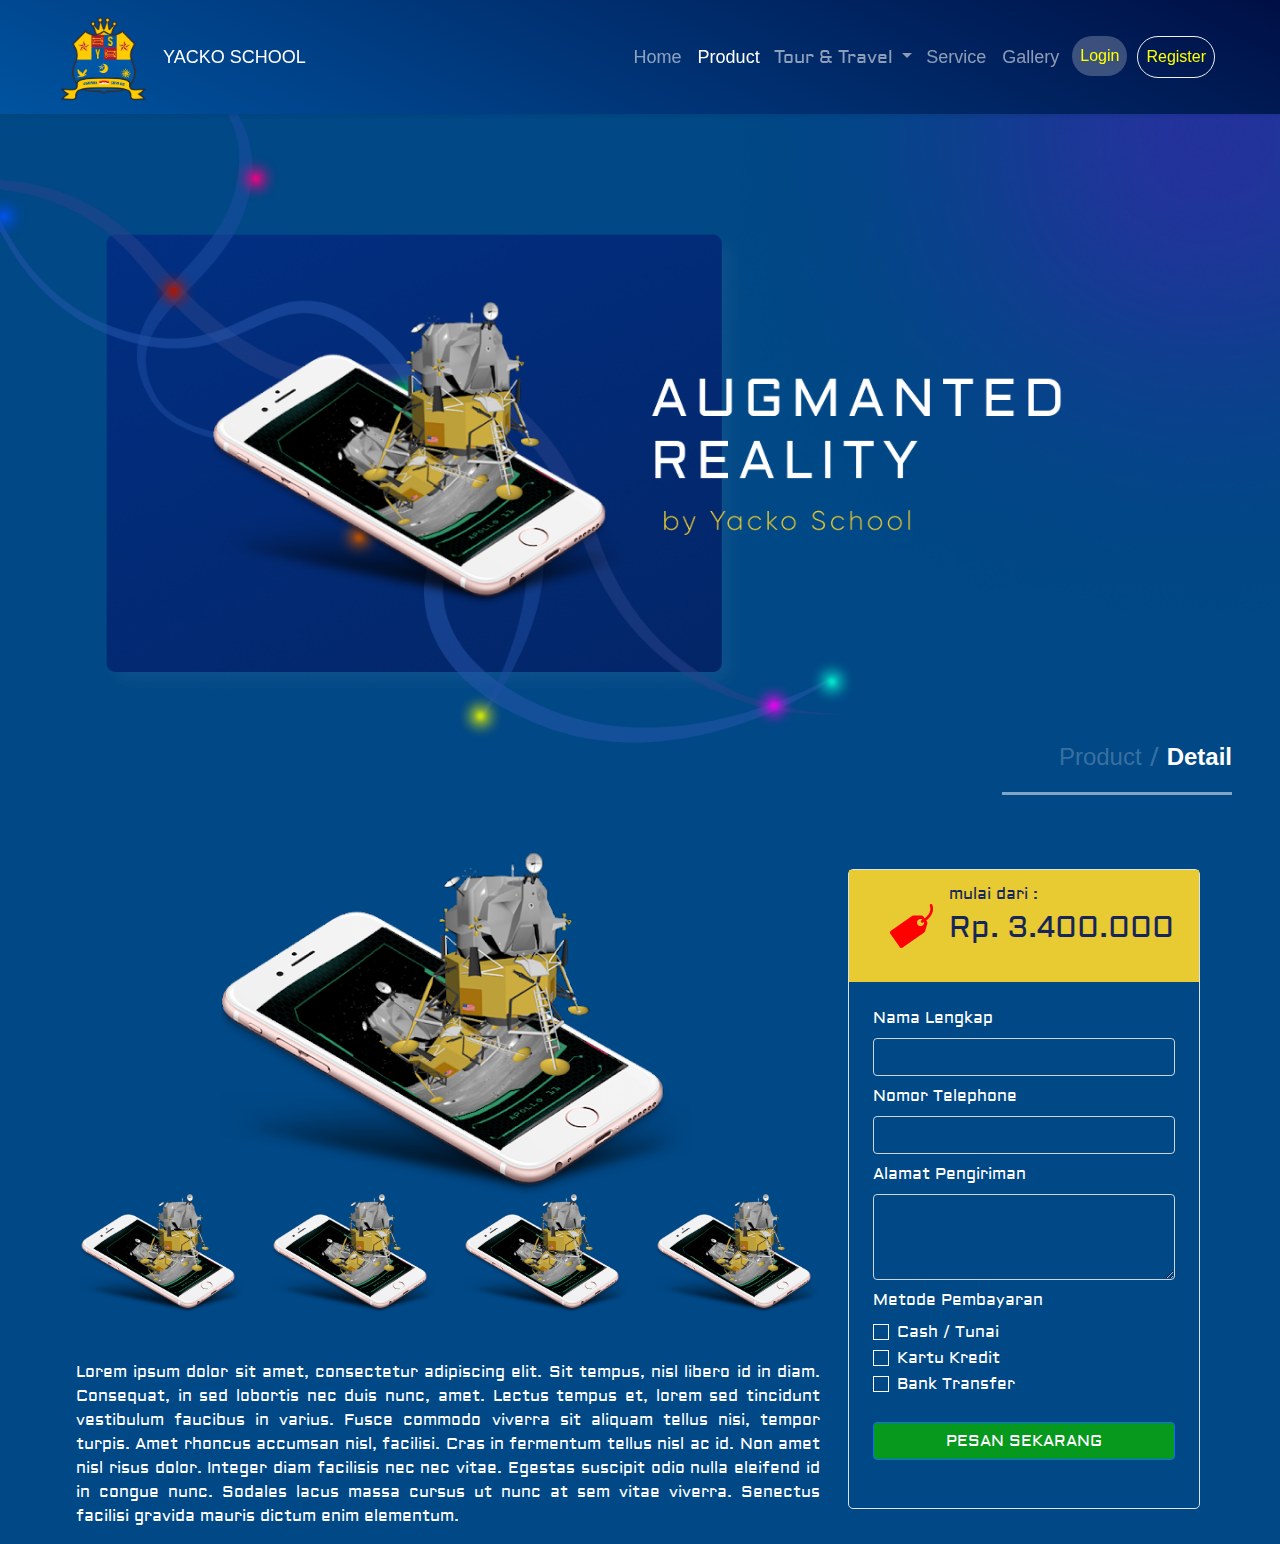
==== augmentedrealty.html @ f1c3276a "First Commit" ====
<!DOCTYPE html>
<html lang="en">
  <head>
    <!-- Required meta tags -->
    <meta charset="utf-8" />
    <meta name="viewport" content="width=device-width, initial-scale=1" />

    <!-- Main CSS -->
    <link href="https://cdn.jsdelivr.net/npm/bootstrap@5.1.3/dist/css/bootstrap.min.css" rel="stylesheet" integrity="sha384-1BmE4kWBq78iYhFldvKuhfTAU6auU8tT94WrHftjDbrCEXSU1oBoqyl2QvZ6jIW3" crossorigin="anonymous" />
    <link rel="stylesheet" href="css/bootstrap.css" />
    <title>Yacko School - Augmented Realty</title>

    <!-- Favicons -->
    <link href="assets/image/logo-sekolah.png" rel="icon">
    <link href="assets/image/logo-sekolah.png" rel="apple-touch-icon">

    <!-- Main Fonts -->
    <link rel="preconnect" href="https://fonts.googleapis.com">
    <link rel="preconnect" href="https://fonts.gstatic.com" crossorigin>
    <link href="https://fonts.googleapis.com/css2?family=Aldrich&display=swap" rel="stylesheet">
  </head>
  <body>
    <!--  Navbar  -->
    <nav class="navbar navbar-expand-lg navbar-dark shadow-sm fixed-top" style="background: linear-gradient(206.34deg, #000031 -22.46%, #0057A5 105.59%);">
      <div class="container-fluid mx-5 mx-5-ys">
        <a class="navbar-brand" href="index.html">
          <img src="assets/image/logo-sekolah.png" alt="Logo Yacko School" class="d-inline-block align-text-top lg-ys">
          <a href="index.html" class="text-white">YACKO SCHOOL</a>
        </a>
        <button class="navbar-toggler" type="button" data-bs-toggle="collapse" data-bs-target="#navbarNav" aria-controls="navbarNav" aria-expanded="false" aria-label="Toggle navigation">
          <span class="navbar-toggler-icon"></span>
        </button>
        <div class="collapse navbar-collapse" id="navbarNav">
          <ul class="navbar-nav ms-auto">
            <li class="nav-item bd-cos">
              <a class="nav-link" aria-current="page" href="index.html">Home</a>
            </li>
            <li class="nav-item bd-cos">
              <a class="nav-link active" href="product.html">Product</a>
            </li>
            <div class="dropdown bd-cos my-nav">
                <button class="dropdown-toggle h-100 btn-cos"  style="color: rgba(255, 255, 255, 0.55); background: transparent; border: transparent;" onMouseOver="this.style.color='rgba(255, 255, 255, 0.7)'"
  onMouseOut="this.style.color='rgba(255, 255, 255, 0.55)'" type="button" id="dropdownMenuButton1" data-bs-toggle="dropdown">
                  Tour & Travel
                </button>
                <ul class="dropdown-menu" aria-labelledby="dropdownMenuButton1">
                  <li><a class="dropdown-item" href="tour&travel.html">Info</a></li>
                  <li><a class="dropdown-item" href="#">Another Action</a></li>
                  <li><a class="dropdown-item" href="#">Another Another Action</a></li>
                </ul>
              </div>
            <li class="nav-item bd-cos">
              <a class="nav-link" href="service.html">Service</a>
            </li>
            <li class="nav-item bd-cos">
              <a class="nav-link" href="gallery.html">Gallery</a>
            </li>
            <li class="nav-item my-cos" style="padding-left: 5px; padding-right: 5px;">
              <a class="nav-link btn btn-secondary" style="background: rgba(255, 255, 255, 0.233); color: yellow; border: none; border-radius: 50px;" href="login.html">Login</a>
            </li>
            <li class="nav-item my-cos"  style="padding-left: 5px; padding-right: 5px;">
              <a class="nav-link btn btn-secondary" style="background: transparent; color: yellow; border-color: rgb(240, 240, 240); border-radius: 50px" href="registrasi.html">Register</a>
            </li>
          </ul>
        </div>
      </div>
    </nav>
    <!-- Akhir Navbar -->

    <div class="container-fluid pt-5">
      <div class="row">
        <div class="col-lg-6 p-0 display-bg">
          <img src="assets/image/bg-ar.png" class="d-block lebar-bg" alt="...">
        </div>
        <div class="bg-aug">
          <h2 class="title-aug">Augmented <br>Reality</h2>
          <p class="desc-aug">By Yacko School</p>
        </div>
      </div>
    </div>
    
    <div class="text-end mx-lg-5 mb-5">
<h4  style="color: rgba(255, 255, 255, 0.233);"><a href="product.html" style="color: rgba(255, 255, 255, 0.233);" onMouseOver="this.style.color='blue'"
  onMouseOut="this.style.color='rgba(255, 255, 255, 0.233)'">Product</a> / <strong class="active" style="color: white;"><a href="#">Detail</a></strong></h4>
<img src="assets/vector/Vector 28.png" alt="" class="detail-hr">
</div>
    <!-- Main Body -->
    <div class="container-fluid" style="max-width: 90%;">
      <div class="row">
        <div class="col-lg-8">
          <div class="row">
            <div class="col-lg-12 text-center my-auto">
              <img src="assets/image/unnamed 3.png" alt="" srcset class="mw-100">
            </div>
            <div class="col-lg-3">
              <img src="assets/image/unnamed 3.png" class="mw-100" alt="" srcset="">
            </div>
            <div class="col-lg-3">
              <img src="assets/image/unnamed 3.png" class="mw-100" alt="" srcset="">
            </div>
            <div class="col-lg-3">
              <img src="assets/image/unnamed 3.png" class="mw-100" alt="" srcset="">
            </div>
            <div class="col-lg-3">
              <img src="assets/image/unnamed 3.png" class="mw-100" alt="" srcset="">
            </div>
            <p class="mt-5" style="text-align: justify;">Lorem ipsum dolor sit amet, consectetur adipiscing elit. Sit tempus, nisl libero id in diam. Consequat, in sed lobortis nec duis nunc, amet. Lectus tempus et, lorem sed tincidunt vestibulum faucibus in varius. Fusce commodo viverra sit aliquam tellus nisi, tempor turpis. Amet rhoncus accumsan nisl, facilisi. Cras in fermentum tellus nisl ac id. Non amet nisl risus dolor. Integer diam facilisis nec nec vitae. Egestas suscipit odio nulla eleifend id in congue nunc. Sodales lacus massa cursus ut nunc at sem vitae viverra.
              Senectus facilisi gravida mauris dictum enim elementum.</p>
          </div>
        </div>
        <div class="col-lg-4 p-3">
          <div class="border" style="border-radius: 5px;">
            <div class="d-flex judul-form-2 justify-content-center p-2">
              <div class="mx-3 my-auto">
                <img src="assets/image/Vector (1).png" alt="" srcset="">
              </div>
              <div style="color: #16265A;">
                <p class="my-1">mulai dari : </p>
                <h3>Rp. 3.400.000</h3>
              </div>
            </div>
            <form class="p-4 pb-5">
              <div class="form-group mb-2">
                <label for="exampleFormControlInput1" class="mb-2">Nama Lengkap</label>
                <input type="text" class="bg-transparent form-control mx-0" id="exampleFormControlInput1" placeholder="">
              </div>
              <div class="form-group mb-2">
                <label for="exampleFormControlInput1" class="mb-2">Nomor Telephone</label>
                <input type="text" class="bg-transparent form-control mx-0" id="exampleFormControlInput1" placeholder="">
              </div>
              <div class="form-group mb-2">
                <label for="exampleFormControlTextarea1" class="mb-2">Alamat Pengiriman</label>
                <textarea class="bg-transparent form-control" id="exampleFormControlTextarea1" rows="3"></textarea>
              </div>
              <label for="exampleFormControlInput1" class="mb-2">
                Metode Pembayaran
              </label>
              <div class="form-check">
                <input class="form-check-input border-white bg-transparent" type="checkbox" value="" id="defaultCheck2" style="border-radius: initial;">
                <label class="form-check-label" for="defaultCheck1">
                  Cash / Tunai
                </label>
              </div>
              <div class="form-check">
                <input class="form-check-input border-white bg-transparent" type="checkbox" value="" id="defaultCheck2" style="border-radius: initial;">
                <label class="form-check-label" for="defaultCheck2">
                  Kartu Kredit
                </label>
              </div>
              <div class="form-check">
                <input class="form-check-input border-white bg-transparent" type="checkbox" value="" id="defaultCheck3" style="border-radius: initial;">
                <label class="form-check-label" for="defaultCheck3">
                  Bank Transfer
                </label>
              </div>
              <div>
                <button type="submit" class="btn btn-primary mt-4 w-100" style="background: rgba(7, 152, 30, 1);">PESAN SEKARANG</button>
              </div>
            </form>
          </div>
        </div>
      </div>
    </div>
    <!-- Akhir Body -->


    <script>
      var myCarousel = document.querySelector('#carouselExampleControlsNoTouching')
      var carousel = new bootstrap.Carousel(myCarousel)
    </script>

    <!-- Main JS -->
    <script src="https://cdn.jsdelivr.net/npm/bootstrap@5.1.3/dist/js/bootstrap.bundle.min.js" integrity="sha384-ka7Sk0Gln4gmtz2MlQnikT1wXgYsOg+OMhuP+IlRH9sENBO0LRn5q+8nbTov4+1p" crossorigin="anonymous"></script>
  </body>
</html>
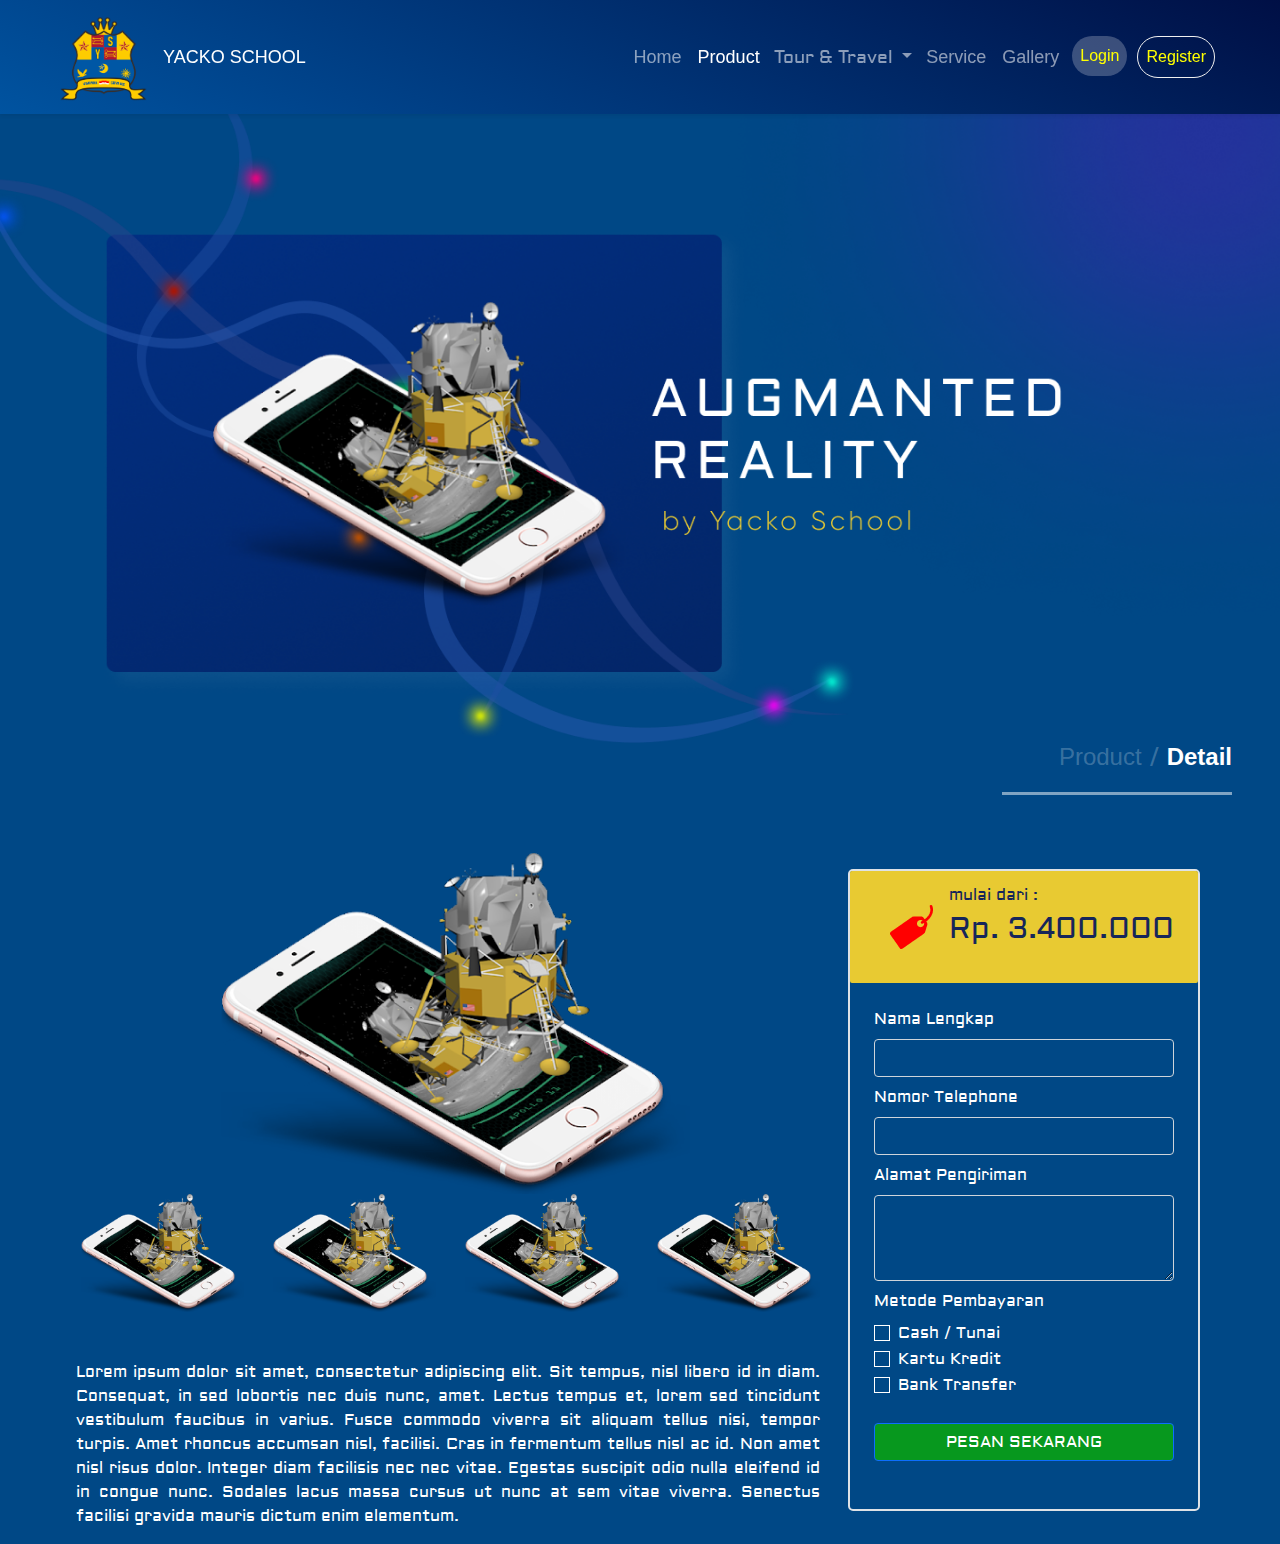
==== commit 17d8c693: "benerinweb" ====
--- a/augmentedrealty.html
+++ b/augmentedrealty.html
@@ -109,8 +109,8 @@
           </div>
         </div>
         <div class="col-lg-4 p-3">
-          <div class="border" style="border-radius: 5px;">
-            <div class="d-flex judul-form-2 justify-content-center p-2">
+          <div class="border border-2" style="border-radius: 5px;">
+            <div class="d-flex judul-form-2 justify-content-center p-2" style="border-radius: 2px;">
               <div class="mx-3 my-auto">
                 <img src="assets/image/Vector (1).png" alt="" srcset="">
               </div>
